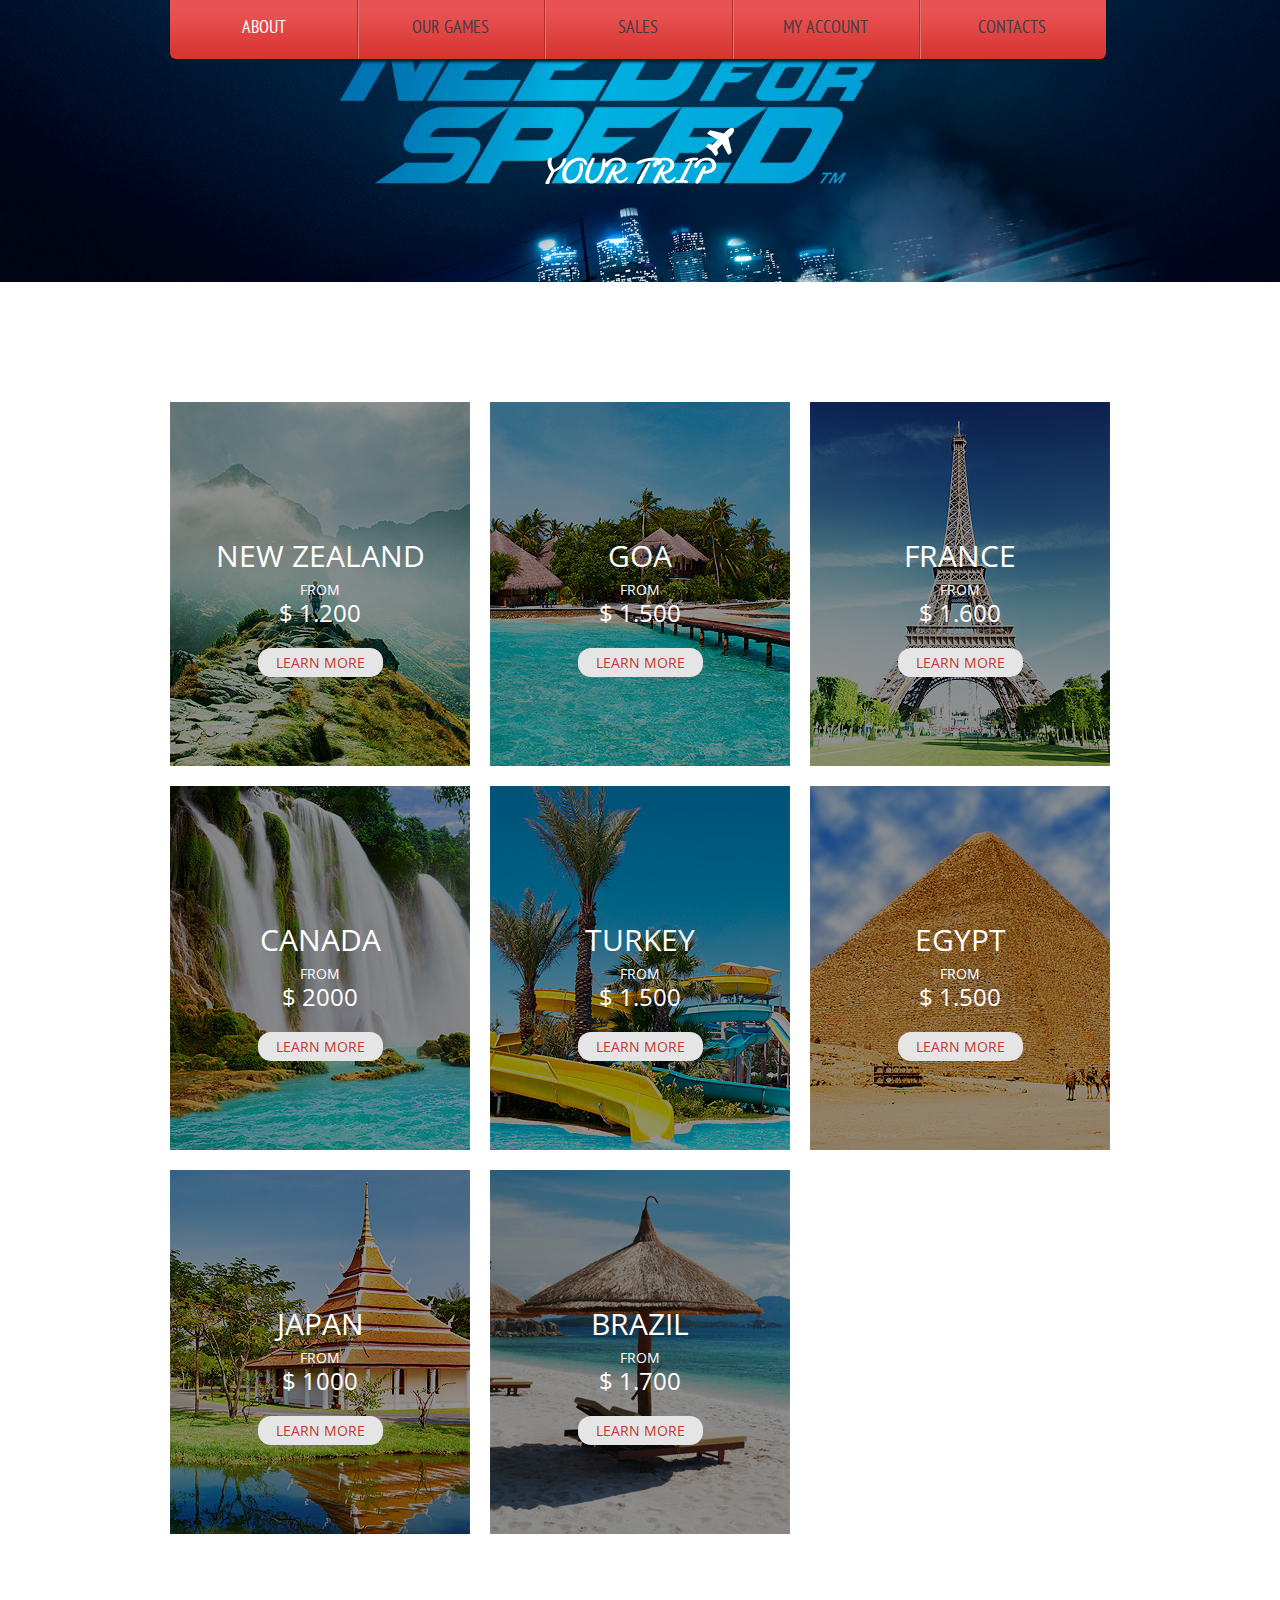
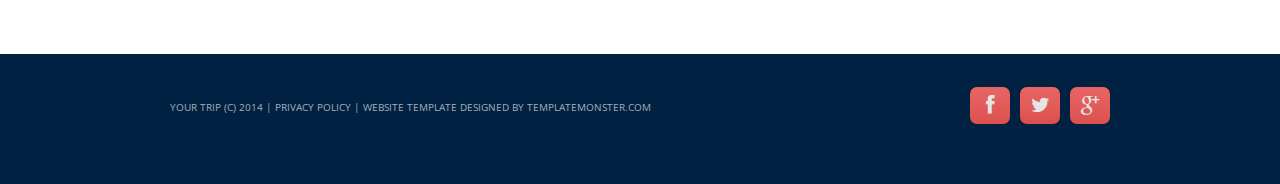
==== WebContent/index-1.html @ bed2a61e "Css" ====
<!DOCTYPE html>
<html lang="en">
	<head>
		<title>Hot Tours</title>
		<meta charset="utf-8">
		<meta name="format-detection" content="telephone=no" />
		<link rel="icon" href="images/favicon.ico">
		<link rel="shortcut icon" href="images/favicon.ico" />
		<link rel="stylesheet" href="css/style.css">
		<script src="js/jquery.js"></script>
		<script src="js/jquery-migrate-1.2.1.js"></script>
		<script src="js/script.js"></script>
		<script src="js/superfish.js"></script>
		<script src="js/jquery.ui.totop.js"></script>
		<script src="js/jquery.equalheights.js"></script>
		<script src="js/jquery.mobilemenu.js"></script>
		<script src="js/jquery.easing.1.3.js"></script>
		<script>
		$(document).ready(function(){
			$().UItoTop({ easingType: 'easeOutQuart' });
		});
		</script>
		<!--[if lt IE 8]>
		<div style=' clear: both; text-align:center; position: relative;'>
			<a href="http://windows.microsoft.com/en-US/internet-explorer/products/ie/home?ocid=ie6_countdown_bannercode">
				<img src="http://storage.ie6countdown.com/assets/100/images/banners/warning_bar_0000_us.jpg" border="0" height="42" width="820" alt="You are using an outdated browser. For a faster, safer browsing experience, upgrade for free today." />
			</a>
		</div>
		<![endif]-->
		<!--[if lt IE 9]>
		<script src="js/html5shiv.js"></script>
		<link rel="stylesheet" media="screen" href="css/ie.css">
		<![endif]-->
	</head>
	<body>
<!--==============================header=================================-->
		<header>
			<div class="container_12">
				<div class="grid_12">
					<div class="menu_block">
						<nav class="horizontal-nav full-width horizontalNav-notprocessed">
							<ul class="sf-menu">
								<li class="current"><a href="index.html">ABOUT</a></li>
								<li><a href="http://localhost:8080/GameCenterClient/orders">OUR GAMES</a></li>
								<li><a href="index-2.html"> SALES</a></li>
								<li><a href="index-3.html">MY ACCOUNT</a></li>
								<li><a href="index-4.html">CONTACTS</a></li>
							</ul>
						</nav>
						<div class="clear"></div>
					</div>
				</div>
				<div class="grid_12">
					<h1>
						<a href="index.html">
							<img src="images/logo.png" alt="Your Happy Family">
						</a>
					</h1>
				</div>
			</div>
		</header>
<!--==============================Content=================================-->
		<div class="content"><div class="ic">More Website Templates @ TemplateMonster.com - February 10, 2014!</div>
			<div class="container_12">
				<div class="banners">
					<div class="grid_4">
						<div class="banner">
							<img src="images/page2_img1.jpg" alt="">
							<div class="label">
								<div class="title">NEW ZEALAND</div>
								<div class="price">from<span>$ 1.200</span></div>
								<a href="#">LEARN MORE</a>
							</div>
						</div>
					</div>
					<div class="grid_4">
						<div class="banner">
							<img src="images/page2_img2.jpg" alt="">
							<div class="label">
								<div class="title">GOA</div>
								<div class="price">from<span>$ 1.500</span></div>
								<a href="#">LEARN MORE</a>
							</div>
						</div>
					</div>
					<div class="grid_4">
						<div class="banner">
							<img src="images/page2_img3.jpg" alt="">
							<div class="label">
								<div class="title">FRANCE</div>
								<div class="price">from<span>$ 1.600</span></div>
								<a href="#">LEARN MORE</a>
							</div>
						</div>
					</div>
					<div class="clear"></div>
					<div class="grid_4">
						<div class="banner">
							<img src="images/page2_img4.jpg" alt="">
							<div class="label">
								<div class="title">CANADA</div>
								<div class="price">from<span>$ 2000</span></div>
								<a href="#">LEARN MORE</a>
							</div>
						</div>
					</div>
					<div class="grid_4">
						<div class="banner">
							<img src="images/page2_img5.jpg" alt="">
							<div class="label">
								<div class="title">TURKEY</div>
								<div class="price">from<span>$ 1.500</span></div>
								<a href="#">LEARN MORE</a>
							</div>
						</div>
					</div>
					<div class="grid_4">
						<div class="banner">
							<img src="images/page2_img6.jpg" alt="">
							<div class="label">
								<div class="title">EGYPT</div>
								<div class="price">from<span>$ 1.500</span></div>
								<a href="#">LEARN MORE</a>
							</div>
						</div>
					</div>
					<div class="clear"></div>
					<div class="grid_4">
						<div class="banner">
							<img src="images/page2_img7.jpg" alt="">
							<div class="label">
								<div class="title">JAPAN</div>
								<div class="price">from<span>$ 1000</span></div>
								<a href="#">LEARN MORE</a>
							</div>
						</div>
					</div>
					<div class="grid_4">
						<div class="banner">
							<img src="images/page2_img8.jpg" alt="">
							<div class="label">
								<div class="title">BRAZIL</div>
								<div class="price">from<span>$ 1.700</span></div>
								<a href="#">LEARN MORE</a>
							</div>
						</div>
					</div>
				</div>
			</div>
		</div>
<!--==============================footer=================================-->
		<footer>
			<div class="container_12">
				<div class="grid_12">
					<div class="socials">
						<a href="#" class="fa fa-facebook"></a>
						<a href="#" class="fa fa-twitter"></a>
						<a href="#" class="fa fa-google-plus"></a>
					</div>
					<div class="copy">
						Your Trip (c) 2014 | <a href="#">Privacy Policy</a> | Website Template Designed by <a href="http://www.templatemonster.com/" rel="nofollow">TemplateMonster.com</a>
					</div>
				</div>
			</div>
		</footer>
		<script>
		$(function (){
			$('#bookingForm').bookingForm({
				ownerEmail: '#'
			});
		})
		</script>
	</body>
</html>
---- WebContent/css/style.css ----
@import "reset.css";
@import "skeleton.css";
@import "font-awesome.css";
@import "superfish.css";

@import url(//fonts.googleapis.com/css?family=Open+Sans:400);
@import url(//fonts.googleapis.com/css?family=Open+Sans:300);
@import url(//fonts.googleapis.com/css?family=Open+Sans:600);
@import url(//fonts.googleapis.com/css?family=PT+Sans+Narrow);

html {
	width: 100%;

}
a[href^="tel:"] {
 color: inherit;
 text-decoration: none;
}

* {
	-webkit-text-size-adjust: none;
}

body {
	position: relative;
	min-width: 960px;
    background-color: #002141;
    color: #737272;
    font: 14px/20px 'Open Sans', sans-serif;
}

.ic {
	border:0;
	float:right;
	background:#fff;
	color:#f00;
	width:50%;
	line-height:10px;
	font-size:10px;
	margin:-220% 0 0 0;
	overflow:hidden;
	padding:0
}

strong {
	font-weight: 700;
}

address {
	font-style: normal;
}

p {
	margin-bottom: 20px;
}

.p1 {
    margin-bottom: 14px;
}

input {
	border-radius: 0 !important;
	outline: none !important;
}


img {
	max-width: 100%;
}



/****Heads****/


h1, h2, h3, h4, h5, h6 {
    font-weight: normal;
	color: #3e454c;
    text-transform: uppercase;
}


h2 {
    font-size: 72px;
    line-height: 30px;
    color: #f3aa29;
    font-weight: 300;
    margin-bottom: 20px;
}

h3 {
    font-size: 30px;
    line-height: 27px;
    color: #002747;
    padding-top: 116px;
    margin-bottom: 17px;
    font-weight: normal;
}

h3.head1 {
    padding-top: 111px;
    margin-bottom: 33px;
}

h4 {
    font-size: 24px;
    line-height: 27px;
    color: #002747;
    padding-top: 72px;
    margin-bottom: 16px;
}

.page1 h3 {
    padding-top: 69px;
    margin-bottom: 41px;
}

.page1 h3.head1 {
    padding-top: 41px;
}

h5 {
    font-size: 20px;
    padding-top: 115px;
    line-height: 27px;
    color: #002747;
    text-transform: uppercase;
    letter-spacing: -1px;
    margin-bottom: 29px;
}

/****Lists****/


ul {
	padding: 0;
	margin: 0;
	list-style: none;
}

ul.list {
    margin-bottom: 2px;
}


ul.list+h3.head1 {
    padding-top: 79px;
}

ul.list li {
    font-size: 18px;
    padding-left: 21px;
    background: url(../images/marker.png) 0 6px no-repeat;
}

ul.list li+li {
    margin-top: 10px;
}

ul.list + a.link1 {
    padding-left: 25px;
    padding-right: 22px;
    border-radius: 11px;
}

/****Links****/

.low {
    text-transform: none;
}

a {
	text-decoration: none;
	color: inherit;
	outline: none;
	transition: 0.5s ease;
	-o-transition: 0.5s ease;
	-webkit-transition: 0.5s ease;
}

a:hover {
	color: #c73430;
}

a.col1:hover a {
    color: #c73430;
}

a.btn {
    font-size: 14px;
    line-height: 20px;
    color: #737272;
    display: inline-block;
    background-color: #e5e5e5;
    padding: 5px 26px 4px;
    margin-top: 28px;
    border-radius: 8px;
}

a.btn:hover {
    background-color: #c73430;
    color: #fff;
}

/****classes****/

.mb0 {
	margin-bottom: 0px !important;
}
.m0 {
	margin: 0 !important;
}
.pad0 {
	padding: 0 !important;
}

.pad1 {
}


.img_inner {
	max-width: 100%;
	-moz-box-sizing: border-box;
	-webkit-box-sizing: border-box;
	-o-box-sizing: border-box;
	box-sizing: border-box;
	margin-bottom: 17px;
	margin-top: 7px;
}


.fleft {
	float: left;
	width: auto !important;
	margin-right: 20px;
	margin-bottom: 0px;
	margin-top: 4px;
}

.page1 .fleft {
    margin-top: 5px;
}

.page1 .fleft {
    margin-right: 16px;
}

.oh {
	overflow: hidden;
}
.fright {
	float: right !important;
}
.upp {
	text-transform: uppercase;
}

.alright {
	text-align: right;
}
.center {
	text-align: center;
}
.wrapper, .extra_wrapper {
	overflow: hidden;
}
.clear {
	float: none !important;
	clear: both;
}

.nowrap {
    white-space: nowrap;
}
/*header*/

header {
	display: block;
    background: url(../images/slide.jpg) center 0 repeat-x;
    -webkit-background-size: 100% auto;
    -moz-background-size: 100% auto;
    -ms-background-size: 100% auto;
    -o-background-size: 100% auto;
    background-size: 100% auto;
    padding-bottom: 98px;
}

.page1 header {
    background: none;
    position: absolute;
    left: 0;
    z-index: 999;
    right: 0;
    top: 0;
    padding-bottom: 0;
}

header h1 {
	position: relative;
	text-align: center;
}


header h1 a {
	display: inline-block;
	overflow: hidden;
	width: 190px;
    height: 57px;
	font-size: 0;
	line-height: 0;
	
	text-indent: -999px;
	transition: 0s ease;
	-o-transition: 0s ease;
	-webkit-transition: 0s ease;
}
header h1 a img {
	display: block;
}

/**Content**/

.content {
    background-color: #fff;
    padding-bottom: 120px;
}
.page1  .content {
    padding-bottom: 115px;
}

.banner {
    top: -45px;
    position: relative;
}

.banner .label {
    color: #fff;
    position: absolute;
    text-align: center;
    left: 0;
    top: 50%;
    margin-top: -38px;
    right: 0;
    text-transform: uppercase;
}


.banner .label .title {
    font-size: 30px;
    margin-bottom: 14px;
    text-transform: uppercase;
}

.banner .label .price span {
    display: block;
    font-size: 24px;
    padding-top: 3px;
}

.banner a {
    font-size: 14px;
    line-height: 20px;
    color: #c73430;
    text-transform: uppercase;
    display: inline-block;
    background-color: #e5e5e5;
    padding: 5px 18px 4px;
    margin-top: 25px;
    border-radius: 13px;
}

.banner a:hover {
    background-color: #c73430;
    color: #fff;
}

.cl1 {
    height: 25px;
}

.bq1  {
    overflow: hidden;
    padding-top: 9px;
    background: url(../images/quotes.png) 105px 0 no-repeat;
}

.bq1 .fleft {
    margin-top: 0px;
    position: relative;
    top: -2px;
    margin-right: 23px;
}

.bq1 p {
    margin-bottom: 10px;
}

.bq1 .col1 {
    text-transform: uppercase;
}

.block1 {
    overflow: hidden;
}

.block1 time {
    float: left;
    display: block;
    background: url(../images/time_bg.png) 0 0 repeat-x #d64842;
    border-radius: 13px;
    color: #fff;
    width: 60px;
    text-transform: uppercase;
    margin-right: 18px;
    font-size: 18px;
    line-height: 18px;
    text-align: center;
    padding-top: 7px;
    margin-top: 4px;
    padding-bottom: 24px;
    box-shadow: 3px 3px 3px #eeeeee;
    position: relative;
}

.text1 {
    font-size: 18px;
    text-transform: uppercase;
    margin-bottom: 4px;
}

.block1 time  span {
    border-bottom: 1px solid #b42d29;
    margin: 0 3px;
    font-size: 14px;
    display: block;
    padding-top: 3px;
    padding-bottom: 4px;
}

.block1 time:after {
    height: 23px;
    content: '';
    border-top: 1px solid #e08885;
    position: absolute;
    left: 3px;
    right: 3px;
    color: #e5e5e5;
    font-size: 18px;
    line-height: 21px;
    font-family: 'FontAwesome';
    bottom: 0;
}
.banners {
    overflow: hidden;
    padding-top: 100px;
}

.banners .banner {
    top: 0;
    margin-top: 20px;
}

.block2 {
    overflow: hidden;
}

.block2 .text1 {
    margin-bottom: 27px;
}

.block2 +.block2  {
    margin-top: 18px;
}

a.link1 {
    font-size: 14px;
    line-height: 20px;
    color: #c73430;
    text-transform: uppercase;
    display: inline-block;
    background-color: #e5e5e5;
    padding: 5px 18px 4px;
    margin-top: 28px;
    border-radius: 13px;
}

a.link1:hover {
    background-color: #c73430;
    color: #fff;
}

.blog {
    margin-top: -2px;
    overflow: hidden;
}

.blog+.blog {
    margin-top: 84px;
}

.blog .clear {
    height: 14px;
}

.blog .text1 {
    position: relative;
    top: 1px;
}

.blog time {
    box-shadow: 2px 2px 2px #e3e3e3;
    display: block;
    float: left;
    background: url(../images/time_bg.png) 0 center repeat-x;
    color: #fff;
    font-size: 18px;
    padding-bottom: 5px;
    text-align: center;
    border-radius: 11px;
    margin-right: 20px;
    text-transform: uppercase;
    width: 60px;
    margin-top: 5px;
    padding-top: 8px;
}

.blog time span {
    padding-top: 1px;
    font-size: 14px;
    display: block;
}

/**Map**/

.col1 {
    color: #f3aa29;
}

.map {
    overflow: hidden;
    position: relative;
    padding-top: 18px;
}
 

.map figure {
    margin-top: 8px;
    position: relative;
	display: block;
    border: 1px solid #e6e6e6;
	width: 100%;
    margin-bottom: 35px;
	-moz-box-sizing: border-box;
	-webkit-box-sizing: border-box;
	-o-box-sizing: border-box;
	box-sizing: border-box;
}

.map figure iframe {
	width: 100%;
	height: 311px;
	max-width: 100%;
}
.map address {
    margin-top: -7px;
    float: left;
	display: block;
}

.map address dt {
    margin-bottom: 20px;
}

.map address+address {
    margin-left: 34px;
}

 address dd span {
	display: inline-block;
	text-align: left;
}

.map address dd span.col1 {
	min-width: 0;
}

a.link-1 {
   color: #8fbf4d;
}

.map a.link-1 {
    display: inline-block;
    margin-left: 22px;
}

a.link-1:hover {
    color: #3e454c;
}



/**Footer**/

footer {
	display: block;
    padding: 0px 0 60px;
    color: #a3afba;
    font-family: 'Open Sans', sans-serif;
}

.socials {
    padding-top: 33px;
    float: right;
}

.socials a {
    background: url(../images/time_bg.png) 0 center repeat-x;
    float: left;
    display: block;
    font-size: 20px;
    width: 40px;
    height: 37px;
    color: #e5e5e5;
    text-align: center;
    line-height: 37px;
    border-radius: 7px;
}

.socials a:hover {
    background-position: 0 -100px;
    background-color: #F0F3F5;
    color: #d84a45;
}

.socials a +a {
    margin-left: 10px;
}


.copy {
    float: left;
    padding-top: 44px;
    font-size: 10px;
    line-height: 18px;
    text-align: left;
    text-transform: uppercase;
}

#toTop {
    display: none;
    text-decoration: none;
    position: fixed;
    bottom: 40px;
    left: 51%;
    margin-left: 500px;
    overflow: hidden;
    width: 50px;
    height: 49px;
    border: none;
    text-indent: -999px;
    z-index: 20;
    background: url(../images/totop.png) no-repeat left 0;
    transition: 0s ease;
    -o-transition: 0s ease;
    -webkit-transition: 0s ease;
}
#toTop:hover {
    outline: none;
    background-position: right 0;
}

/*==================================RESPONSIVE LAYOUTS===============================================*/


@media only screen and (max-width: 995px) {
 body {
 min-width: 768px;
}


.fl1 {
    float: none;
    margin-left: 0 !important;
    width: auto;
}

 .map figure,  .map figure iframe,  #form input,  #form textarea,  #form .success {
 width: 100% !important;
 float: none !important;
}
 #form .success {
 -moz-box-sizing: border-box;
 -webkit-box-sizing: border-box;
 -o-box-sizing: border-box;
 box-sizing: border-box;
}
 .map figure {
 height: auto !important;
}
 .extra_wrapper {
 overflow: visible;
}

.map figure {
	margin-bottom: 15px;
}

.nowrap {
    white-space: normal;
}


.caption .price {
    display: none;
}

.caption {
    padding-top: 20px;
}


.camera_prev {
    margin-left: -374px;
} 

.camera_next  {
    margin-right: -374px;
}

.fl1.fl2 {
    clear: both;
}



}


@media only screen and (max-width: 767px) {
body {
    min-width: 420px;
}

header {
    -webkit-background-size: auto auto !important;
    -moz-background-size:  auto auto !important;
    -ms-background-size:  auto auto !important;
    -o-background-size:  auto auto !important;
    background-size:  auto auto !important;
}

#bookingForm {
    margin-right: 0;
}

.tmRadio p {
   padding-left: 0;
   padding-top: 10px;
}

.tmRadio {
    margin-left: 0 !important;
}

.tmRadio strong {
    margin-left: 0;
}

#bookingForm > strong + .controlHolder {
    width: 280px;
}

.camera_prev {
    margin-left: 0;
    left: 20px;
    bottom: 60px;
    top: auto;
    margin-top: 0;
} 

.camera_next  {
    margin-right: 0;
    right: 20px;
    bottom: 60px;
    top: auto;
    margin-top: 0;
}


.banner img {
    width: 100%;
}


.banner {
    margin-bottom: 25px;
} 

.block1 {
    margin-bottom: 30px;
}

.map address +address {
    margin-left: 0;
    float: none;
    margin-top: 20px;
}

.socials {
    float: none;
    overflow: hidden;
}

.copy {
    float: none;
    padding-top: 40px;
}

header h1 {
	display: block;
	width: auto;
    position: relative;
	height: auto;
    margin-bottom: 20px;
}

.img_inner {
    width: 100% !important;
    float: none !important;
    margin-right: 0 !important;
    margin-bottom: 20px !important;
}

h1 a {
	max-width: 90%;
}

.img_inner img {
	width: 100%;
}

header h1 {
    float: none;
    text-align: center;
}

header h1 a {
 	width: auto;
 	display: inline-block;
    height: auto;
}


 .map {
 	padding-right: 0px !important;
 }

 .map figure iframe {
 width: 100%;
 height: 300px;
}
 .map address {
 	margin-right: 0;
}

.noresize {
 width: auto !important;
 float: left !important;
 margin-right: 20px !important;
 margin-top: 4px !important;
}

 .img_inner {
 margin-top: 30px;
}

.map address {
    float: none;
}

.ui-datepicker {
    width: 280px;
}

}

@media only screen and (max-width: 479px) {
 body {
 min-width: 300px;
}

#bookingForm > strong + .controlHolder {
    width: 210px;
}

.ui-datepicker {
    left: 50% !important;
    margin-left: -140px;
}

}
---- WebContent/css/ie.css ----
ul.list1 li .drop, .socials a {
	behavior: url(js/PIE.htc);
	position: relative;
}




.socials a {
	margin-right: 9px;
}


#form .invalid .error-message, #form .empty .empty-message {
	display: block;
}

#form .error-message, #form .empty-message {
	display: none;
}

.cat  strong, a.gal1 strong { 
	filter:progid:DXImageTransform.Microsoft.Alpha(opacity=70);

}
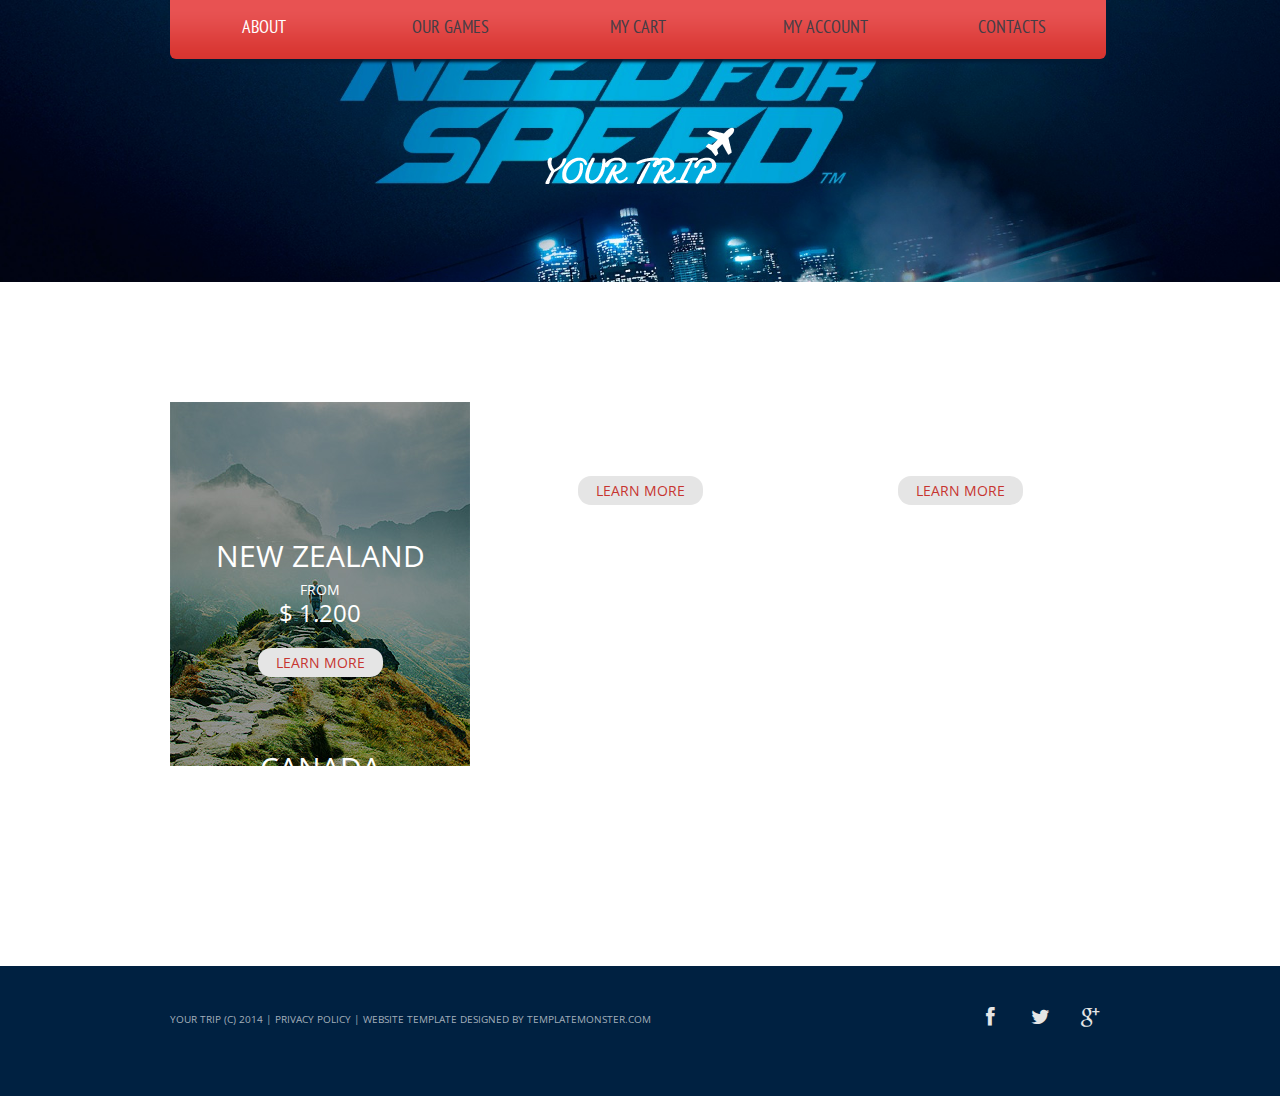
==== commit b7811853: "MORE POWERFUL LOGOUT" ====
--- a/WebContent/index-1.html
+++ b/WebContent/index-1.html
@@ -42,7 +42,7 @@
 							<ul class="sf-menu">
 								<li class="current"><a href="index.html">ABOUT</a></li>
 								<li><a href="http://localhost:8080/GameCenterClient/orders">OUR GAMES</a></li>
-								<li><a href="index-2.html"> SALES</a></li>
+								<li><a href="orders?action=showCart"> MY CART</a></li>
 								<li><a href="index-3.html">MY ACCOUNT</a></li>
 								<li><a href="index-4.html">CONTACTS</a></li>
 							</ul>
@@ -51,7 +51,7 @@
 					</div>
 				</div>
 				<div class="grid_12">
-					<h1>
+				<h1>
 						<a href="index.html">
 							<img src="images/logo.png" alt="Your Happy Family">
 						</a>
